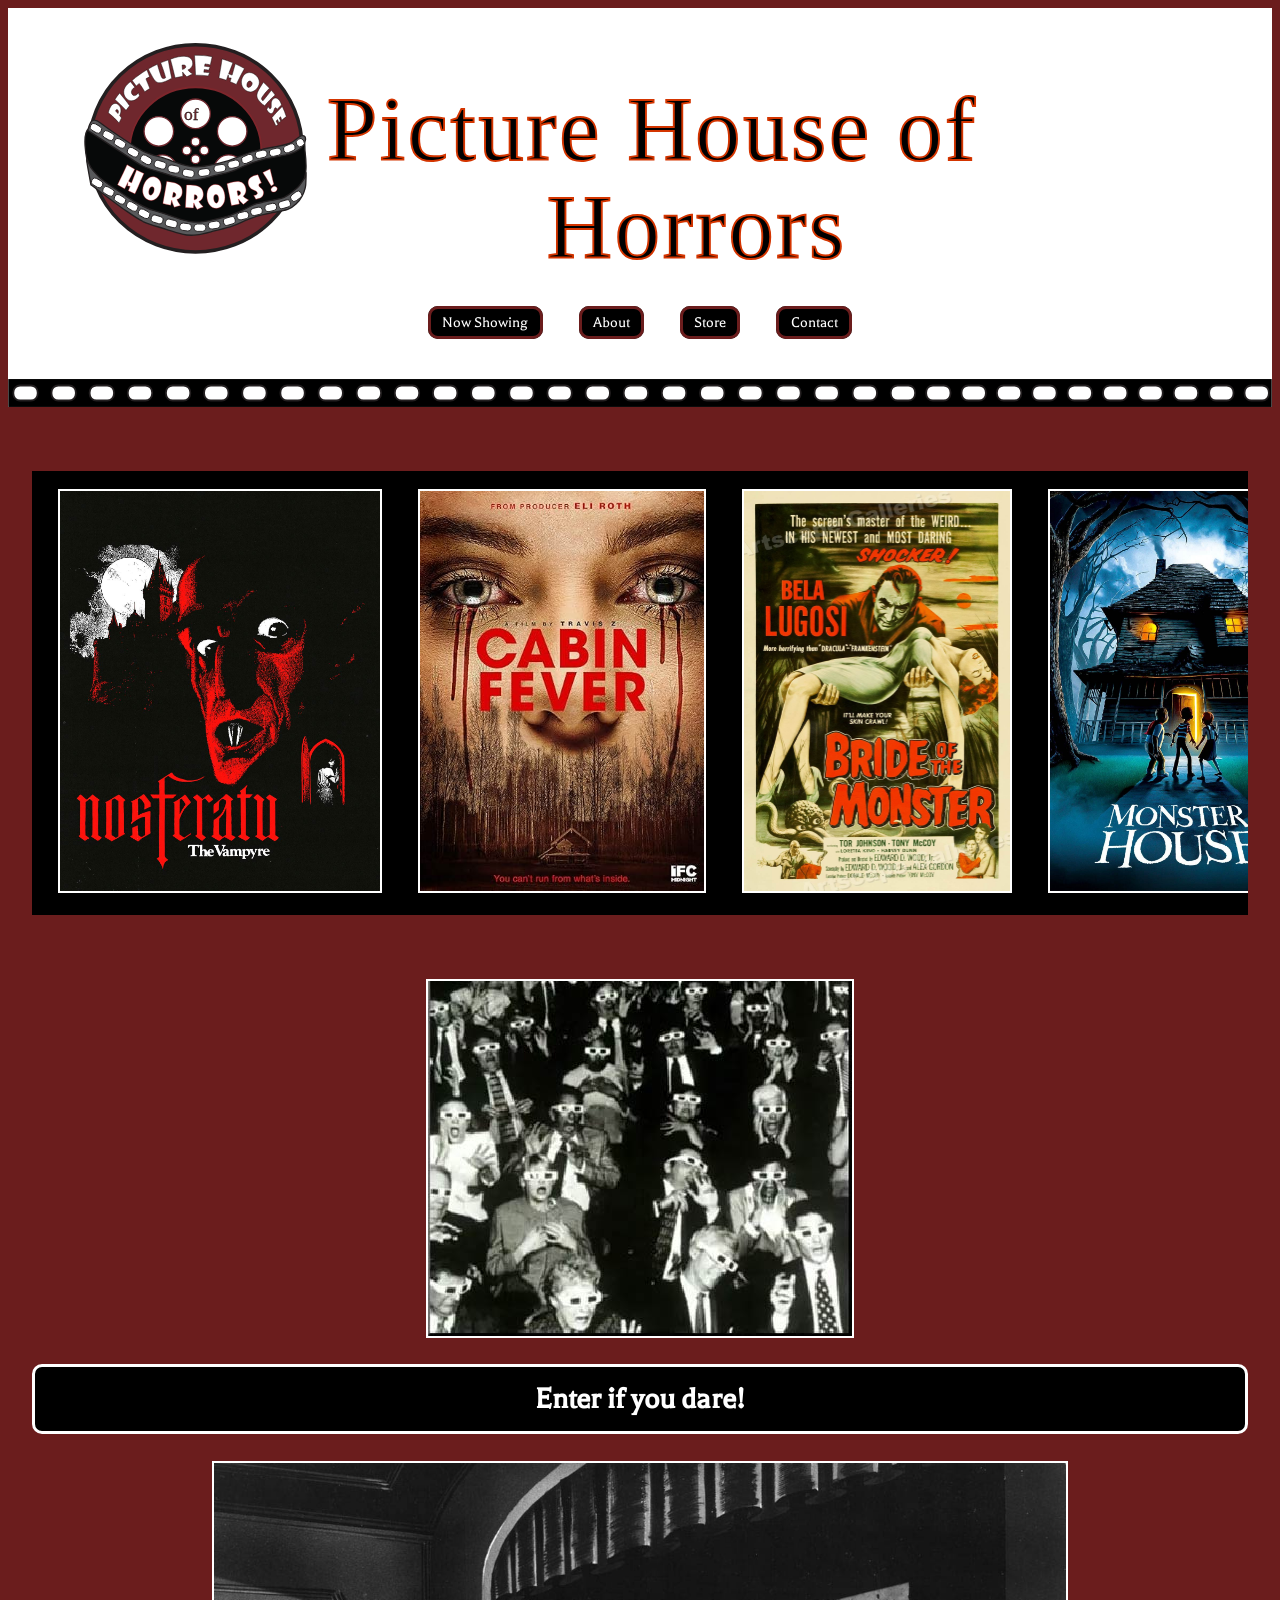
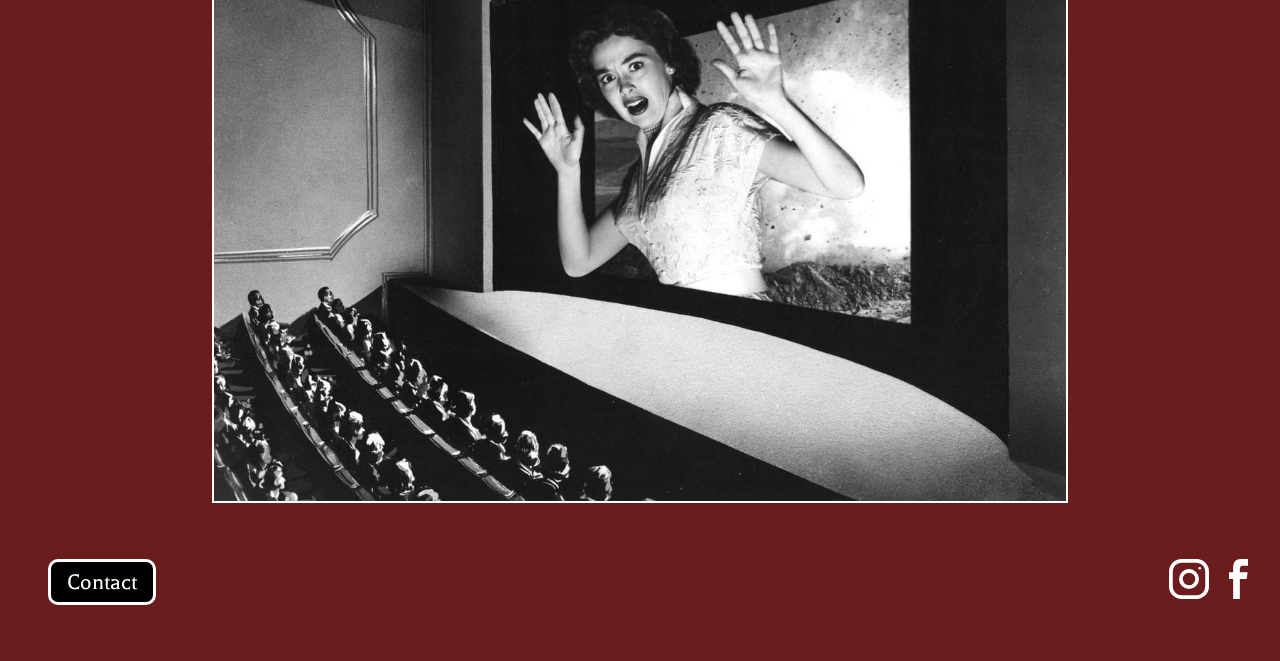
==== index.html @ aa1d659f "In Progress Code" ====
<!DOCTYPE html>
<html lang="en">
<head>
    <meta charset="UTF-8">
    <meta name="viewport" content="width=device-width, initial-scale=1.0">
    <title>Picture House of Horrors</title>
    <link rel="stylesheet" href="styles.css">
    <link rel="preconnect" href="https://fonts.googleapis.com">
    <link rel="preconnect" href="https://fonts.gstatic.com" crossorigin>
    <link href="https://fonts.googleapis.com/css2?family=Balthazar&display=swap" rel="stylesheet">
</head>
<body>
    <header>
        <section>
            <a href="index.html"><img src="Images/Picture House Logo.svg" alt="Theater logo" class="logo"></a>
            <a href="index.html"><img src="Images/head_title.svg" alt="Picture House of Horrors" class="title"></a>
        </section>
        <nav>
            <a href="now_showing.html">Now Showing</a>
            <a href="about.html">About</a>
            <a href="store.html">Store</a>
            <a href="contact.html">Contact</a>
        </nav>
        <img src="Images/film_strip.svg" alt="Film strip" class="film-strip">
    </header> 
    <main class="home">
       <div class="scroll-container">
            <img src="Images/nosferatu.jpg" alt="Nosferatu movie">
            <img src="Images/cabin_fever.jpg" alt="Cabin Fever movie">
            <img src="Images/bride_monster.jpg" alt="Bride of the Monster movie">
            <img src="Images/monster_house.jpg" alt="Monster House movie">
       </div> 
       <img src="Images/audience.jpg" alt="Theater audience frightened">
       <h2>Enter if you dare!</h2>
       <img src="Images/scream.jpg" alt="Woman popping out of theater screen">
    </main> 
    <footer>
        <a href="contact.html">Contact</a> 
        <div>
            <a href="https://www.instagram.com/"><img src="Images/instagram.svg" alt="Instagram icon"></a>
            <a href="https://www.facebook.com/"><img src="Images/facebook.svg" alt="Facebook icon"></a>
        </div>      
    </footer> 
</body>
</html>
---- styles.css ----
header{
    display: flex;
    flex-direction: column;
    text-align: center;
    background-color: white;
}
.logo{
    max-width: 20%;
}
.title{
    max-width: 70%;
}
.logo, .title{
    margin-bottom: 2rem;
    margin-top: 1rem;
}
body{
    background-color: #6b1d1d;
}
.film-strip{
    max-width: 100%;
    margin-top: 3rem;
}
header>nav>a{
    color: white;  
    background-color: black;
    border: 3px solid #6b1d1d; 
    border-radius: 10px; 
    text-decoration: none;
    padding: .3rem .7rem;
    margin: 2rem 1rem;
    font-family: 'Balthazar';
}
header>nav>a:hover{
    color: black;
    background-color: white;
}
div.scroll-container{
    background-color: black;
    overflow: auto;
    white-space: nowrap;
    padding: 10px;
    margin-top: 4rem;
    margin-bottom: 4rem;
}
div.scroll-container img{
    height: 25rem;
    border: 2px solid white;
    margin: .5rem 1rem;
}
main{
    margin: 1.5rem;
}
.home>img{
    max-width: 70%;
    display: block;
    margin-right: auto;
    margin-left: auto;
    border: 2px solid white;
}
.home h2{
    color: white;  
    background-color: black;
    border: 3px solid white; 
    border-radius: 10px; 
    padding: 1rem .3rem;
    font-family: 'Balthazar';  
    text-align: center;
    font-size: 2rem;
}
footer>a{
    color: white;  
    background-color: black;
    border: 3px solid white; 
    border-radius: 10px; 
    padding: .5rem 1rem;
    margin: 2rem 1rem;
    font-family: 'Balthazar';  
    text-align: center;
    font-size: 1.5rem;
    text-decoration: none;
}
footer{
    margin-top: 5rem;
    margin: 1.5rem;
    display: flex;
    flex-wrap: wrap;
    justify-content: space-between;
}
footer>div>a>img{
    height: 40px;
    padding-left: 1rem;
}
footer>div{
    margin-top: 2rem;
}
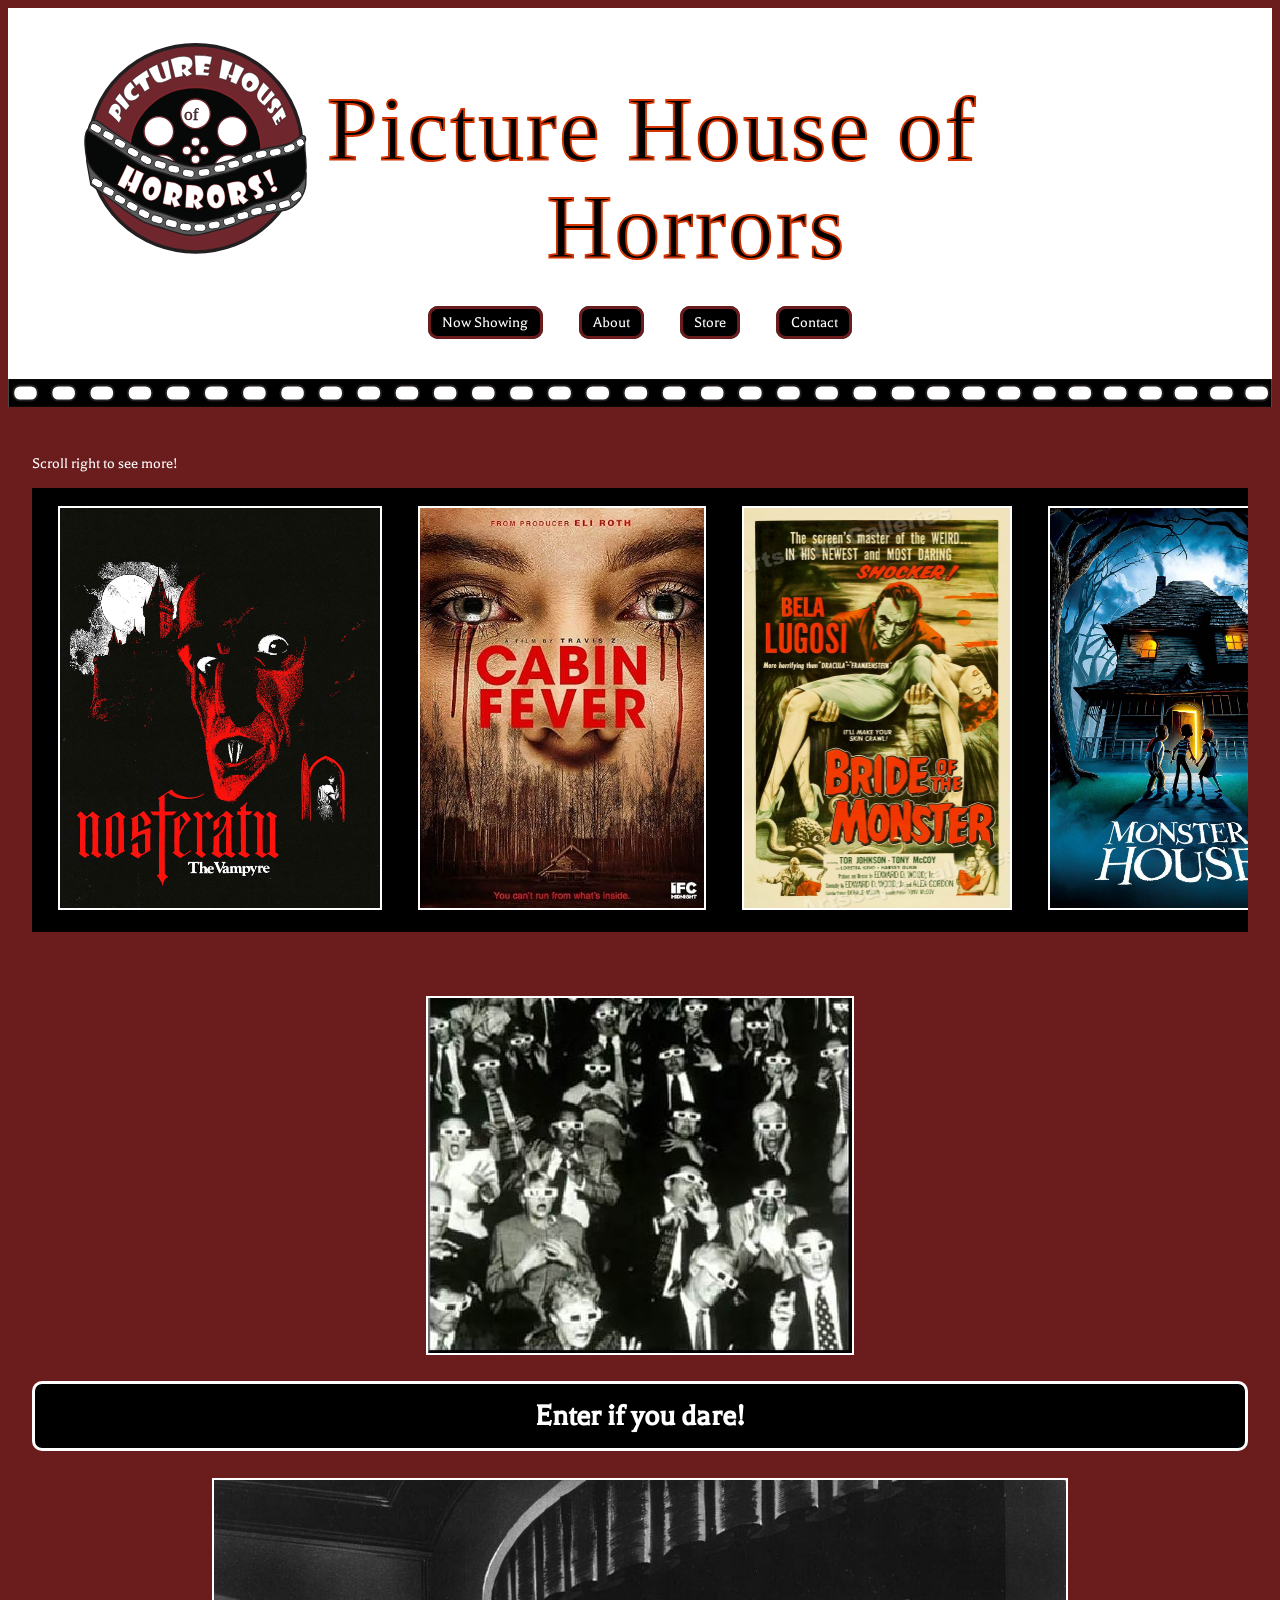
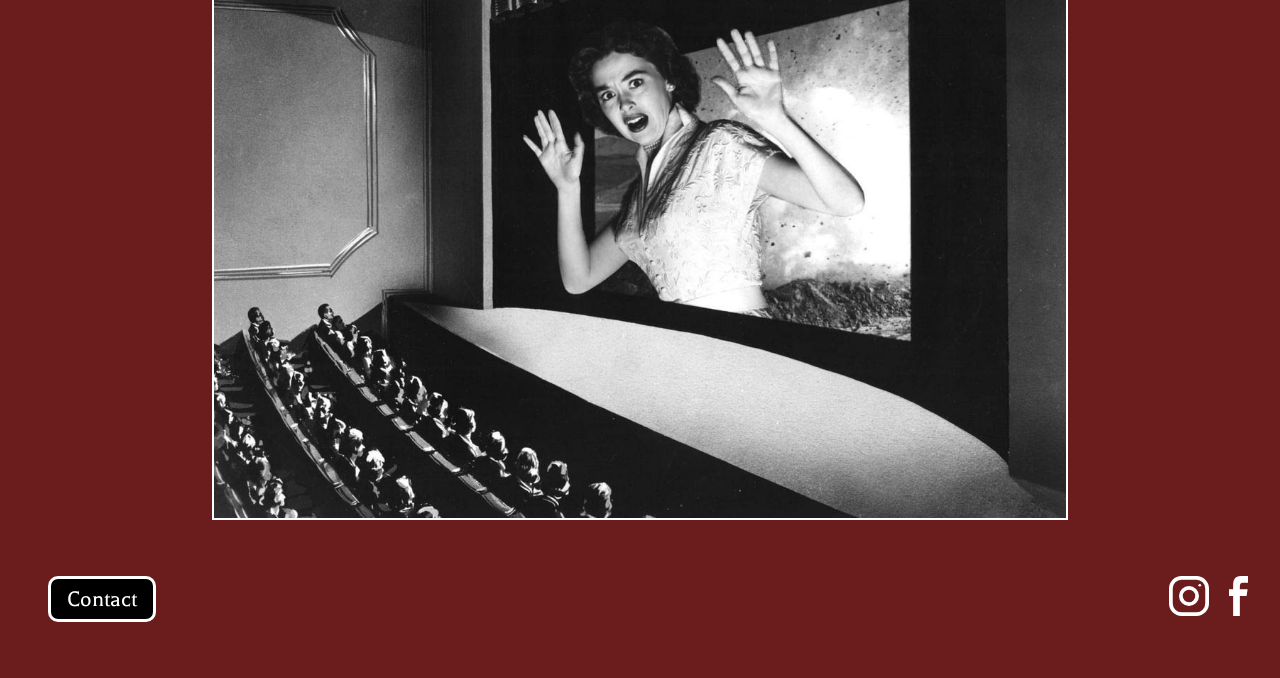
==== commit fcd16698: "In Progress Code" ====
--- a/index.html
+++ b/index.html
@@ -24,11 +24,13 @@
         <img src="Images/film_strip.svg" alt="Film strip" class="film-strip">
     </header> 
     <main class="home">
-       <div class="scroll-container">
+       <p>Scroll right to see more!</p>
+        <div class="scroll-container">
             <img src="Images/nosferatu.jpg" alt="Nosferatu movie">
             <img src="Images/cabin_fever.jpg" alt="Cabin Fever movie">
             <img src="Images/bride_monster.jpg" alt="Bride of the Monster movie">
             <img src="Images/monster_house.jpg" alt="Monster House movie">
+            <img src="Images/scary-stories.jpg" alt="Scary Stories to Tell in the Dark movie">
        </div> 
        <img src="Images/audience.jpg" alt="Theater audience frightened">
        <h2>Enter if you dare!</h2>
--- a/styles.css
+++ b/styles.css
@@ -40,7 +40,6 @@
     overflow: auto;
     white-space: nowrap;
     padding: 10px;
-    margin-top: 4rem;
     margin-bottom: 4rem;
 }
 div.scroll-container img{
@@ -93,4 +92,79 @@
 }
 footer>div{
     margin-top: 2rem;
+}
+.home>p{
+    margin-top: 3rem;
+    color: white;
+    font-family: 'Balthazar';
+}
+.showing{
+    display: grid;
+    grid-template-columns: 1fr 1fr;
+}
+.showing h2{
+    grid-area: 1/1/2/2;
+    color: white;  
+    background-color: black;
+    border: 3px solid white; 
+    border-radius: 10px; 
+    padding: 10px;
+    margin: 1rem 2rem 0rem 0rem;
+    font-family: 'Balthazar';  
+    text-align: center;
+    font-size: 1.5rem;
+    max-width: 50%;
+}
+.showing form{
+    grid-area: 1/2/2/3;
+    margin-top: 1.5rem;
+    color: white;
+    font-family: 'Balthazar';
+}
+.now-showing>p{
+    margin-top: 3rem;
+    color: white;
+    font-family: 'Balthazar';
+}
+.movies>section{
+    display: grid;
+    grid-template-columns: 1fr 1fr;
+}
+.movies>section>img{
+    grid-area: 1/1/2/2;
+    max-width: 80%;
+    border: 2px solid white;
+}
+.movies>section>div{
+    grid-area: 1/2/2/3;
+    color: white;
+    font-family: 'Balthazar';
+}
+.about>section{
+    display: grid;
+    grid-template-columns: 1fr 1fr 1fr;
+}
+.about>section>div>h2{
+    grid-area: 1/1/2/2; 
+    text-align: center; 
+    margin-right: 1rem;
+    margin-top: 5rem;
+}
+.about>section>img{
+    grid-area: 1/2/2/4;
+    max-width: 80%;
+    margin-left: 1rem;
+    border: 3px solid black;
+    border-radius: 15px;
+}
+h2{
+    color: white;
+    background-color: black;
+    border: 3px solid white; 
+    border-radius: 10px;
+}
+.about>p{
+    color: white;
+    font-family: 'Balthazar';
+    font-size: 25px;
 }
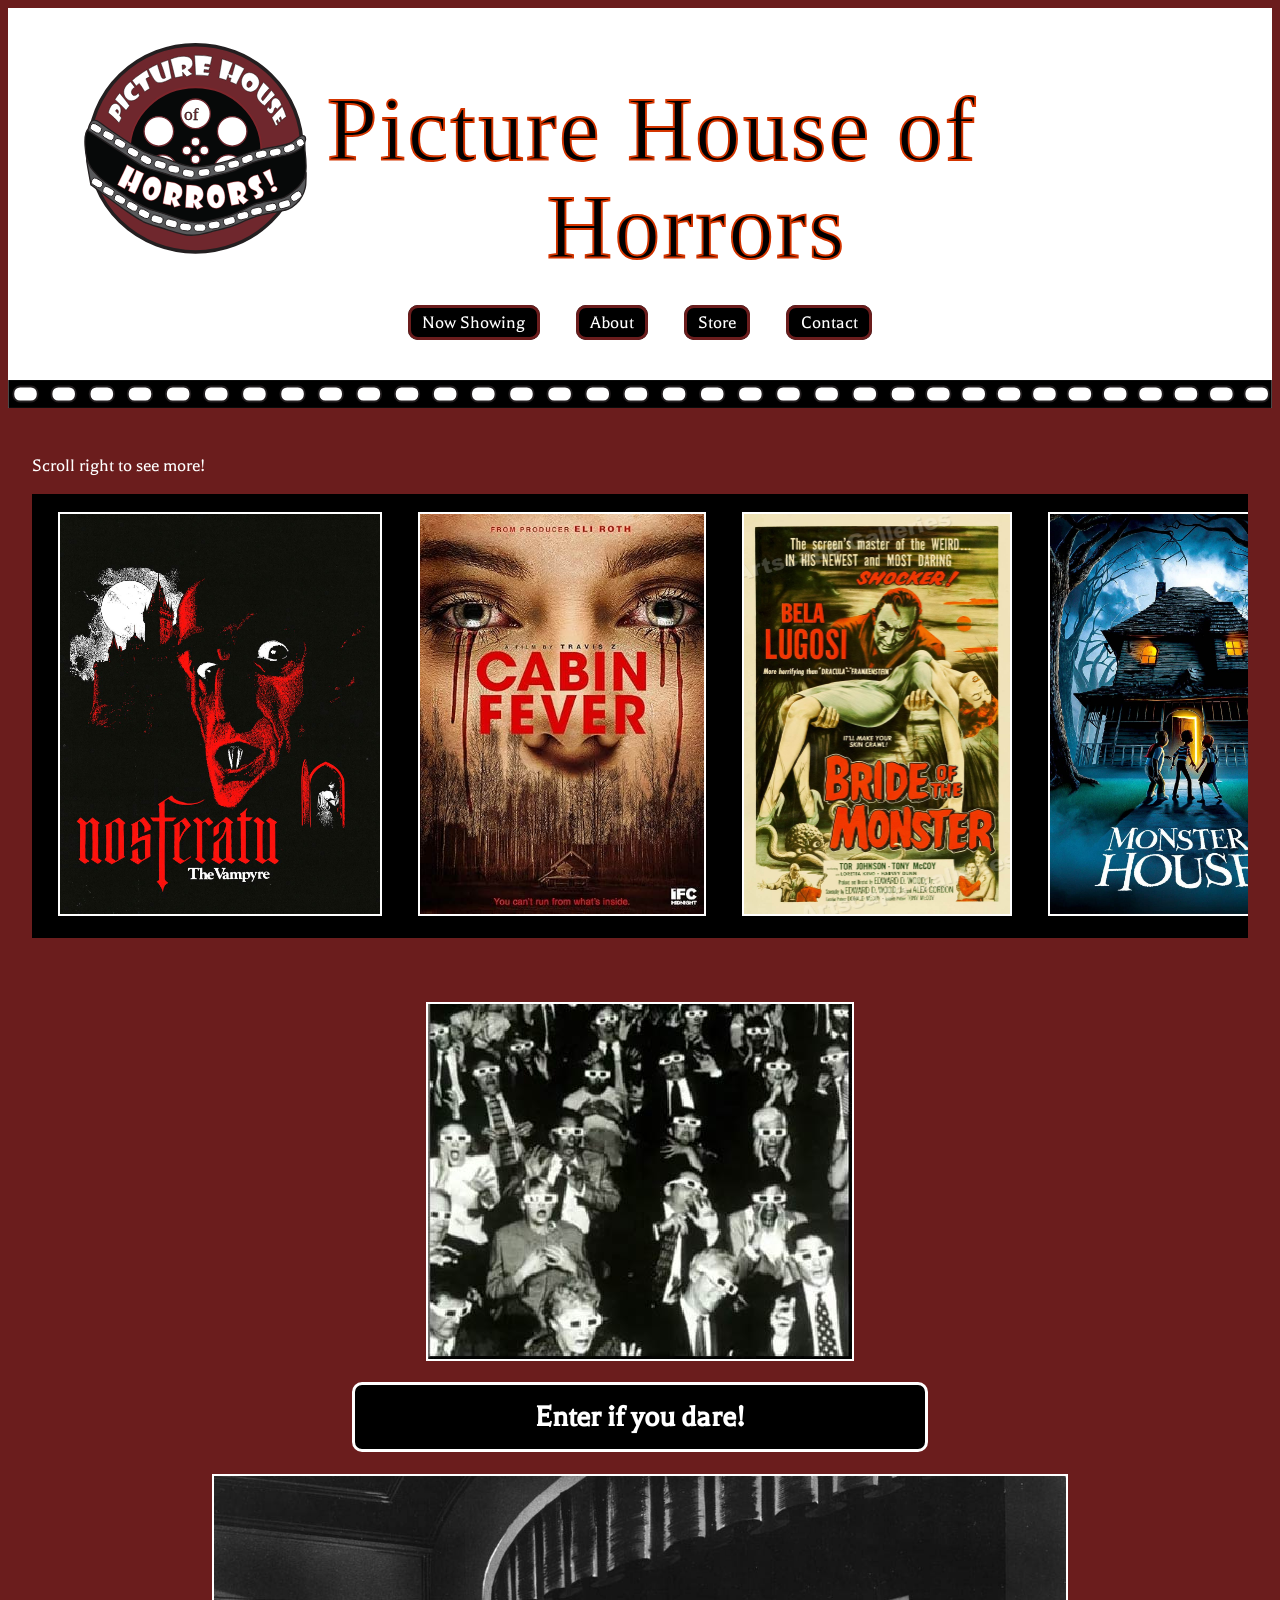
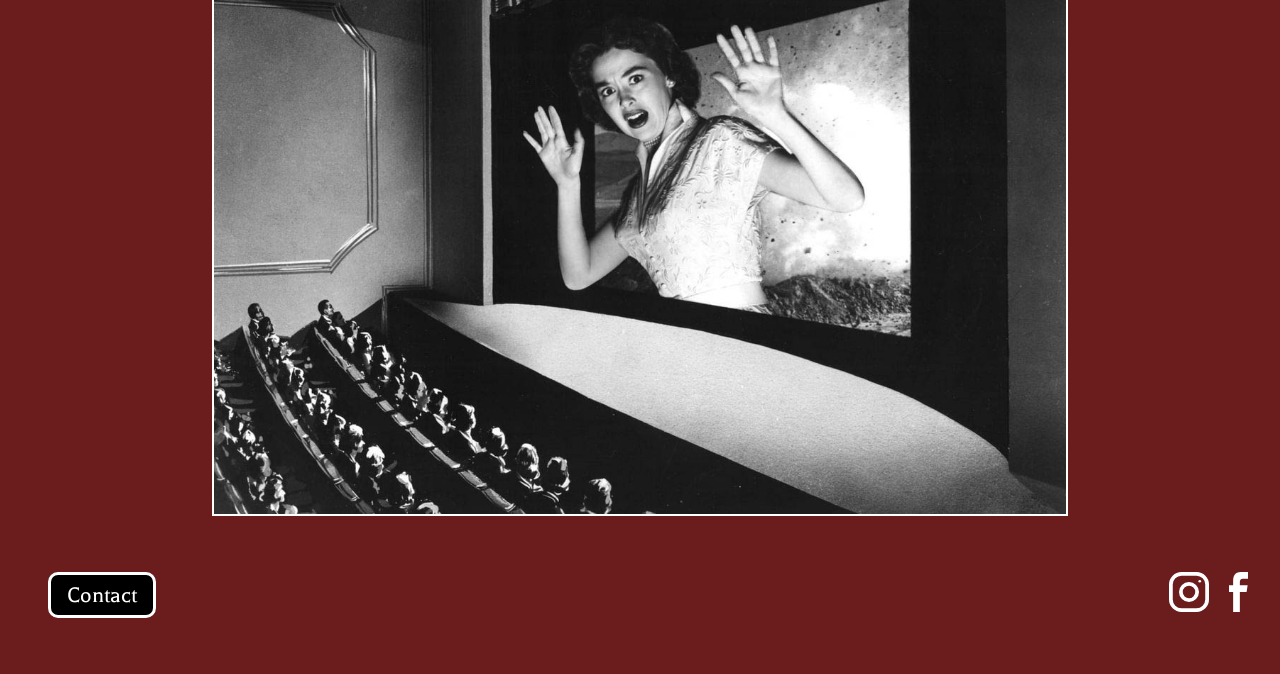
==== commit 4c0e24dc: "In Progress Client Code" ====
--- a/index.html
+++ b/index.html
@@ -8,13 +8,14 @@
     <link rel="preconnect" href="https://fonts.googleapis.com">
     <link rel="preconnect" href="https://fonts.gstatic.com" crossorigin>
     <link href="https://fonts.googleapis.com/css2?family=Balthazar&display=swap" rel="stylesheet">
+    <link rel="icon" type="image/svg+xml" href="Images/favicon.svg">
 </head>
 <body>
     <header>
-        <section>
-            <a href="index.html"><img src="Images/Picture House Logo.svg" alt="Theater logo" class="logo"></a>
+        <div>
+            <a href="index.html"><img src="Images/Picture-House-Logo.svg" alt="Theater logo" class="logo"></a>
             <a href="index.html"><img src="Images/head_title.svg" alt="Picture House of Horrors" class="title"></a>
-        </section>
+        </div>
         <nav>
             <a href="now_showing.html">Now Showing</a>
             <a href="about.html">About</a>
@@ -33,7 +34,7 @@
             <img src="Images/scary-stories.jpg" alt="Scary Stories to Tell in the Dark movie">
        </div> 
        <img src="Images/audience.jpg" alt="Theater audience frightened">
-       <h2>Enter if you dare!</h2>
+       <h1>Enter if you dare!</h1>
        <img src="Images/scream.jpg" alt="Woman popping out of theater screen">
     </main> 
     <footer>
--- a/styles.css
+++ b/styles.css
@@ -57,7 +57,7 @@
     margin-left: auto;
     border: 2px solid white;
 }
-.home h2{
+.home h1{
     color: white;  
     background-color: black;
     border: 3px solid white; 
@@ -102,7 +102,7 @@
     display: grid;
     grid-template-columns: 1fr 1fr;
 }
-.showing h2{
+.showing h1{
     grid-area: 1/1/2/2;
     color: white;  
     background-color: black;
@@ -144,7 +144,7 @@
     display: grid;
     grid-template-columns: 1fr 1fr 1fr;
 }
-.about>section>div>h2{
+.about>section>div>h1{
     grid-area: 1/1/2/2; 
     text-align: center; 
     margin-right: 1rem;
@@ -157,14 +157,170 @@
     border: 3px solid black;
     border-radius: 15px;
 }
-h2{
+h1{
     color: white;
     background-color: black;
     border: 3px solid white; 
     border-radius: 10px;
+    text-align: center;
+    padding: .5rem;
 }
 .about>p{
     color: white;
     font-family: 'Balthazar';
     font-size: 25px;
+    margin: 2rem;
+}
+.store>section{
+    display: grid;
+    grid-template-columns: 1fr 1fr;
+}
+.store>.image-left>img{
+    grid-area: 1/1/2/2;
+    max-width: 90%;
+}
+.store>.image-left>div>h2{
+    grid-area: 1/2/2/3;
+    color: white;
+    font-family: 'Balthazar';
+    font-size: 30px;
+    padding-top: 3rem;
+}
+.store>.image-right>img{
+    grid-area: 1/2/2/3;
+    max-width: 90%;
+}
+.store>.image-right>div>h2{
+    grid-area: 1/1/2/2;
+    color: white;
+    font-family: 'Balthazar';
+    font-size: 30px;
+    padding-top: 3rem;
+}
+.contact>section{
+    display: grid;
+    grid-template-columns: 1fr 1fr;
+}
+.contact>section>div>h1{
+    grid-area: 1/1/2/2;
+    margin-top: 5rem;
+    font-family: 'Balthazar';
+    align-items: center;
+}
+.phone>img, .email>img, .address>img{
+    max-width: 30%;
+    margin-top: 3rem;
+    margin-left: 40%;
+}
+.phone>a, .email>a, .address>div{
+    color: white;
+    text-decoration: none;
+    font-family: 'Balthazar';
+    padding-top: 3rem;
+    font-size: 25px;
+}
+.social{
+    margin-left: 70%;
+}
+.home>h1{
+    margin-left: 10rem;
+    margin-right: 10rem;
+}
+@media (min-width:700px){
+    .store>.image-right>div>h2{
+        padding-top: 5rem;
+    }
+    .store>.image-left>div>h2{
+        padding-top: 6rem;
+    }
+}
+@media (min-width:1000px){
+    header>nav>a{
+        font-size: larger;
+    }
+    .home>h1{
+        margin-left: 20rem;
+        margin-right: 20rem;
+    }
+    .home>p{
+        font-size: larger;
+    }
+    .now-showing>p{
+        font-size: larger;
+    }
+    .movies>section>div{
+        font-size: 25px;
+        padding-top: 2rem;
+    }
+    .now-showing>.showing>form>label{
+        font-size: 25px;
+    }
+    .store>.image-right>div>h2{
+        padding-top: 8rem;
+        margin-left: 50%;
+    }
+    .store>.image-left>div>h2{
+        padding-top: 9rem;
+    }
+    h1{
+        font-size: 50px;
+    }
+    .about>section>img{
+        max-width: 50%;
+        margin-left: 10rem;
+    }
+    .about>section>div>h1{
+        margin-left: 4rem;
+    }
+    .store>h1{
+        margin-left: 15rem;
+        margin-right: 15rem;
+    }
+}
+@media (min-width:1300px){
+    .now-showing>.movies>section>img{
+        max-width: 50%;
+        margin-left: 30%;
+    }
+    .home>h1{
+        margin-left: 30rem;
+        margin-right: 30rem;
+    }
+    .now-showing>.movies>section>div{
+        margin-right: 5rem;
+    }
+    .about>section>div{
+        margin-top: 6rem;
+    }
+    .store>h1{
+        margin-left: 30rem;
+        margin-right: 30rem;
+    }
+    .store>.image-right>div>h2{
+        font-size: 5rem;
+    }
+    .store>.image-left>div>h2{
+        font-size: 5rem;
+    }
+    .contact>section>div>h1{
+        margin-left: 10rem;
+        margin-right: 10rem;
+    }
+    .contact{
+        display: grid;
+        grid-template-columns: 1fr 1fr;
+        grid-template-rows: 1fr 1fr 1fr 1fr;
+    }
+    .contact>section>div>h1{
+        grid-area: 1/2/5/3;
+    }
+    .phone{
+        grid-area: 2/1/3/2;
+    }
+    .email{
+        grid-area: 3/1/4/2;
+    }
+    .address{
+        grid-area: 4/1/5/2;
+    }
 }
